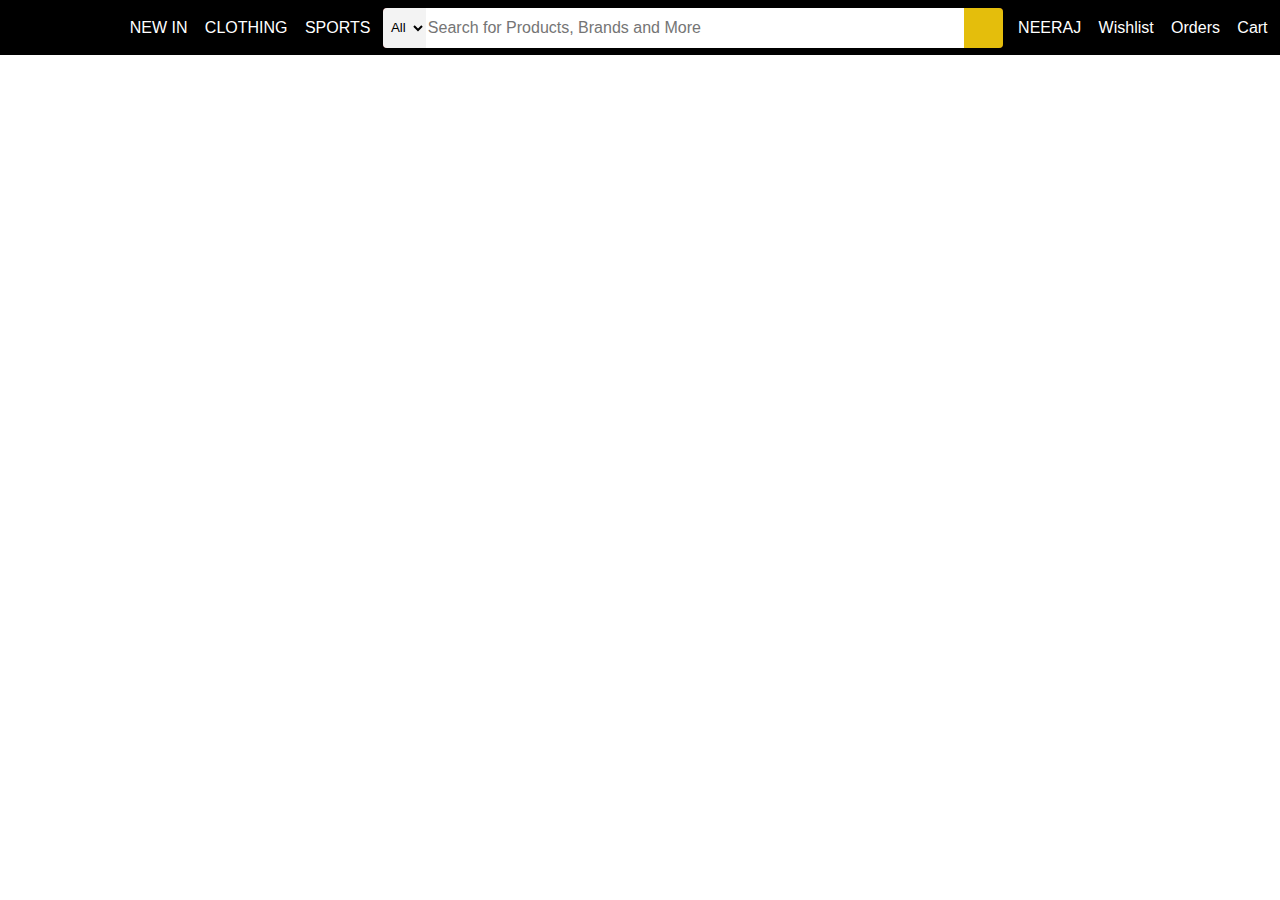
==== index.html @ 3318932b "First Commit" ====
<!DOCTYPE html>
<html lang="en">
<head>
    <meta charset="UTF-8">
    <meta name="viewport" content="width=device-width, initial-scale=1.0">
    <title>Fashionista</title>
    <link rel="stylesheet" href="https://cdnjs.cloudflare.com/ajax/libs/font-awesome/6.4.0/css/all.min.css" integrity="sha512-iecdLmaskl7CVkqkXNQ/ZH/XLlvWZOJyj7Yy7tcenmpD1ypASozpmT/E0iPtmFIB46ZmdtAc9eNBvH0H/ZpiBw==" crossorigin="anonymous" referrerpolicy="no-referrer" />
    <link rel="stylesheet" href="style.css"> 
</head>
<body>
    <header>
        <div class="navbar">
            <div class="nav-logo border">
                <div class="logo"> </div>
            </div>

            <div class="new-icon border">
                <i class="fa-solid fa-bag-shopping"></i>
                <p class="sec">NEW IN</p>
            </div>

            <div class="clothing border">
                <i class="fa-solid fa-shirt"></i>
                <p class="tshirt">CLOTHING</p>
            </div>

            <div class="sport border">
                <i class="fa-solid fa-baseball-bat-ball"></i>
                <p class="play">SPORTS</p>
            </div>

            <div class="nav-search">
                <select class="search-select">
                    <option>All</option>
                </select>
                <input placeholder="Search for Products, Brands and More" class="search-input">
                <div class="search-icon">
                    <i class="fa-solid fa-magnifying-glass"></i>
                </div>
            </div>

            <div class="account border">
                <i class="fa-regular fa-user"></i>
                <p class="account-icon">NEERAJ</p>
            </div>

            <div class="heart border">
                <i class="fa-regular fa-heart"></i>
                <p class="heart-icon">Wishlist</p>
            </div>

            <div class="order border">
                <i class="fa-solid fa-box-open"></i>
                <p class="order-icon">Orders</p>
            </div>

            <div class="cart border">
                <i class="fa-solid fa-cart-shopping"></i>
                <p class="cart-icon">Cart</p>
            </div>
        </div>
    </header>

    <div class="hero-section">
        
    </div>
</body>
</html>
---- style.css ----
*{
    margin: 0;
    font-family: Arial;
    border: border-box;
}

.navbar{
    height: 55px;
    background-color:black;
    color: white ;
    display: flex;
    align-items: center;
    justify-content: space-evenly;
}

.nav-logo{
    height: 50px;
    width: 100px;
}

.logo{
    background-image: url("logo.jpeg");
    background-size: cover;
    height: 50px;
    width: 100%;
}

.border{
    border: 2px solid transparent;
}

.border:hover{
    border: 2px solid white;
}

/** box2 **/
.sec{
    font-size: 1rem;
    margin-left: 3px;
}

.new-icon{
    display: flex;
    align-items:  center;
 }

 /** box3 **/
 .tshirt{
    font-size: 1rem;
    margin-left: 3px;
 }

 .clothing{
    display: flex;
    align-items: center;
 }

 /** box4 **/
 .play{
    font-size: 1rem;
    margin-left: 3px;
 }

 .sport{
    display: flex;
    align-items: center;
 }

/** box5 **/
.nav-search{
    display: flex;
    justify-content: space-evenly;
    background-color: brown;
    width: 620px;
    height: 40px;
    border-radius: 4px;
}
 
.search-select{
    background-color: #f3f3f3;
    width: 50px;
    text-align: center;
    border-top-left-radius: 4px;
    border-bottom-left-radius: 4px;
    border: none;
}

.search-input{
    width:100%;
    font-size: 1rem;
    border: none;
}

.search-icon{
    width: 45px;
    display: flex;
    justify-content: center;
    align-items: center;
    font-size: 1.2rem;
    background-color: rgba(255, 255, 0, 0.697);
    border-top-right-radius: 4px;
    border-bottom-right-radius: 4px;
    color:black;
}

.nav-search:hover{
    border: 2px solid orange;
}
 /** box6 **/
 .account-icon{
    font-size: 1rem;
    margin-left: 3px;
 }

 .account{
    display: flex;
    align-items: center;
 }
 
 /** box7 **/
 .heart-icon{
    font-size: 1rem;
    margin-left: 3px;
 }

 .heart{
    display: flex;
    align-items: center;
 }

 /** box8 **/
 .order-icon{
    font-size: 1rem;
    margin-left: 3px;
 }

 .order{
    display: flex;
    align-items: center;
 }

 /** box9 **/
 .cart-icon{
    font-size: 1rem;
    margin-left: 3px;
 }

 .cart{
    display: flex;
    align-items: center;
 }

/** hero section **/
.hero-section{
    background-image: url("hero_image.jpeg");
    background-size: cover;
    height: 600px;
}
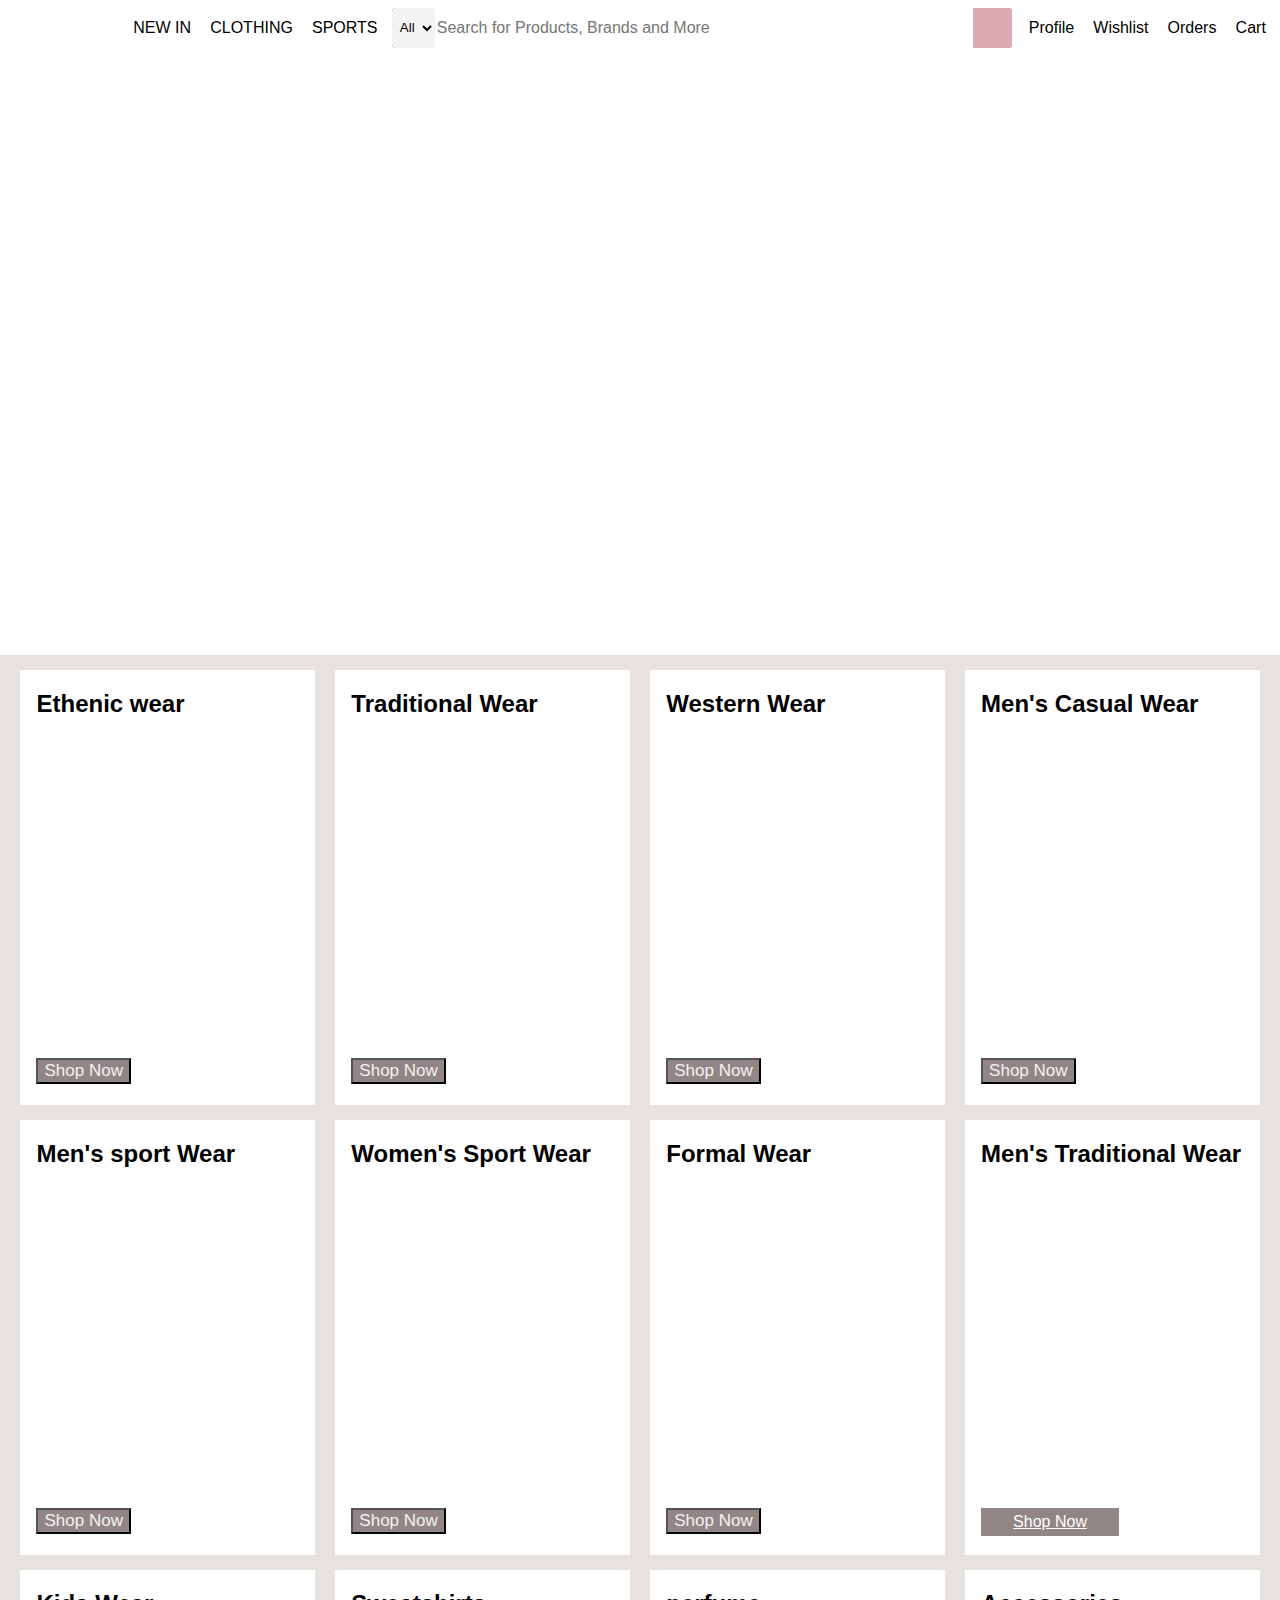
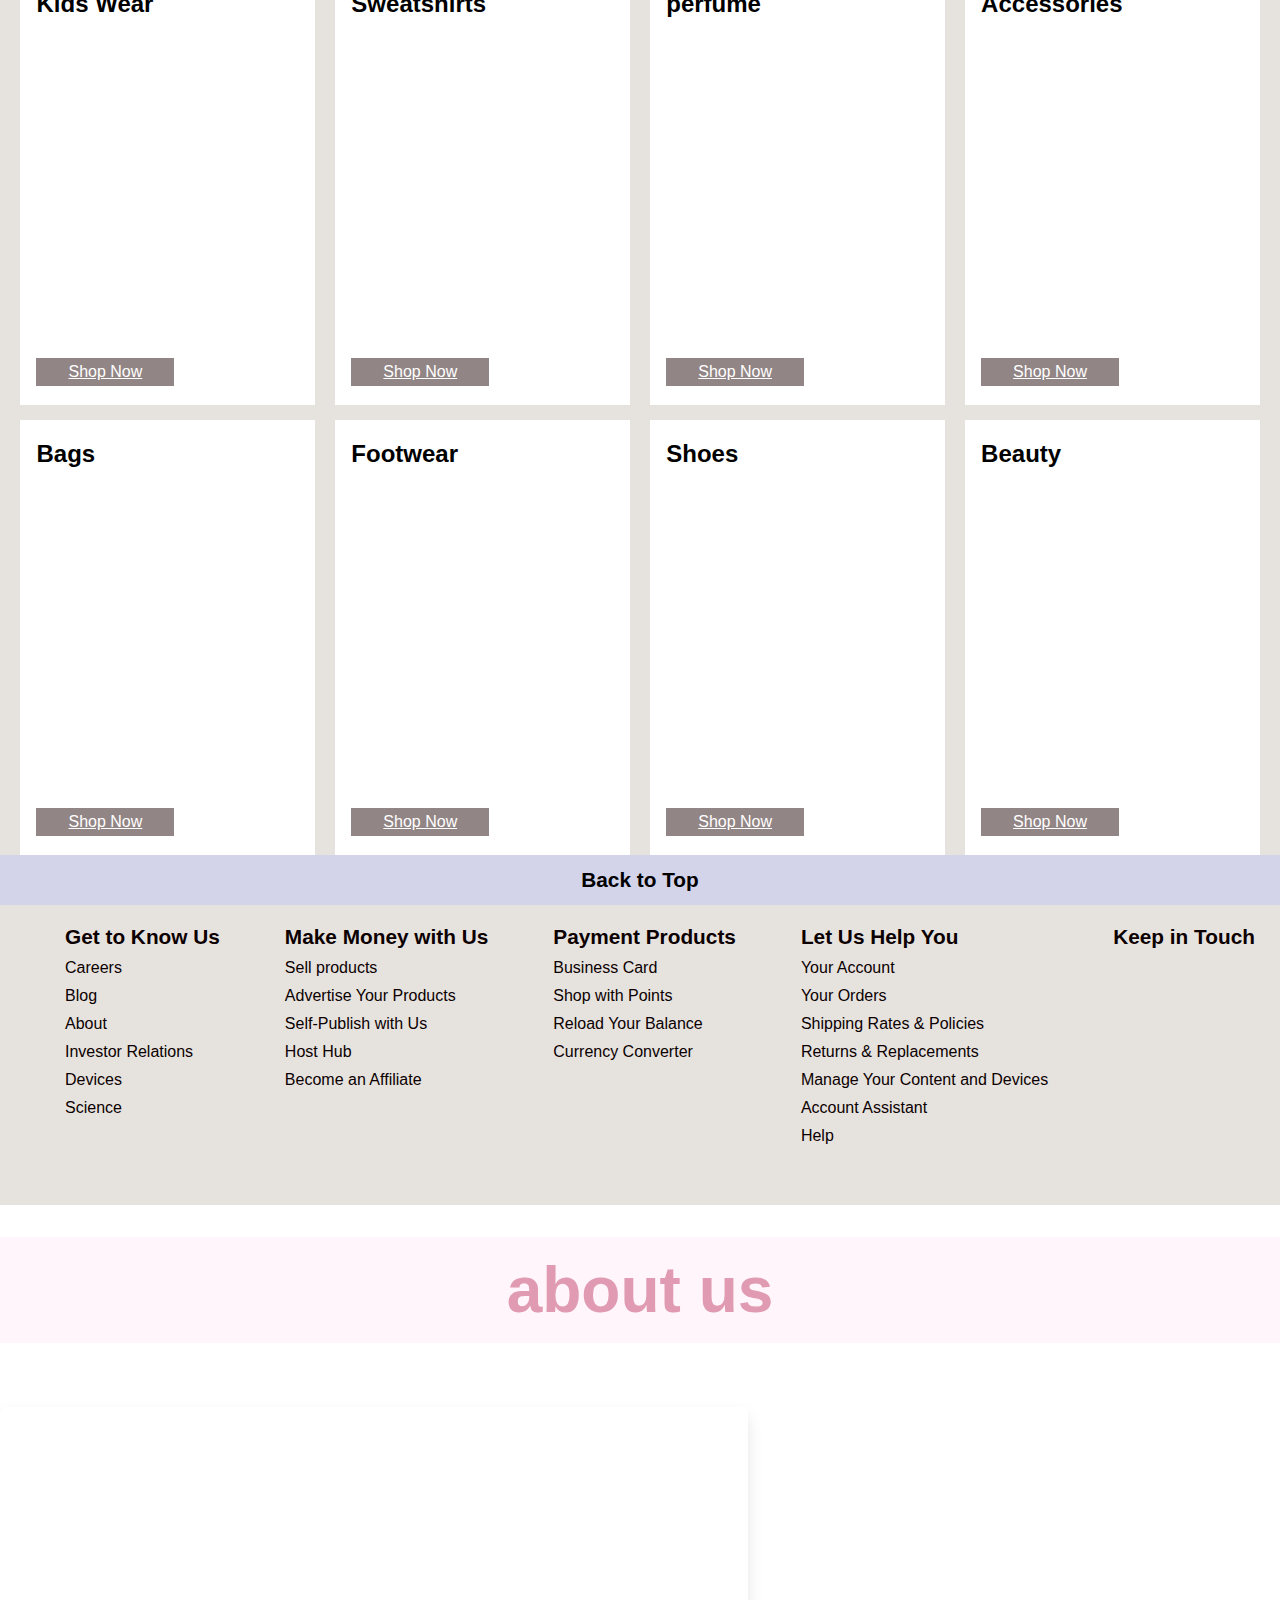
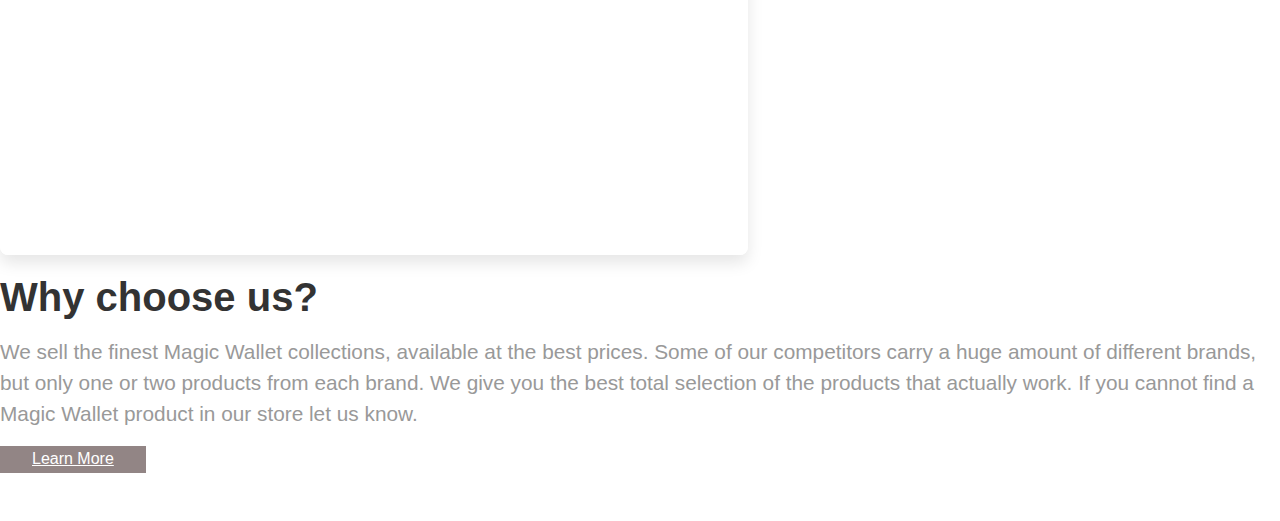
==== commit 32f85489: "Add files via upload" ====
--- a/index.html
+++ b/index.html
@@ -1,68 +1,266 @@
-<!DOCTYPE html>
-<html lang="en">
-<head>
-    <meta charset="UTF-8">
-    <meta name="viewport" content="width=device-width, initial-scale=1.0">
-    <title>Fashionista</title>
-    <link rel="stylesheet" href="https://cdnjs.cloudflare.com/ajax/libs/font-awesome/6.4.0/css/all.min.css" integrity="sha512-iecdLmaskl7CVkqkXNQ/ZH/XLlvWZOJyj7Yy7tcenmpD1ypASozpmT/E0iPtmFIB46ZmdtAc9eNBvH0H/ZpiBw==" crossorigin="anonymous" referrerpolicy="no-referrer" />
-    <link rel="stylesheet" href="style.css"> 
-</head>
-<body>
-    <header>
-        <div class="navbar">
-            <div class="nav-logo border">
-                <div class="logo"> </div>
-            </div>
-
-            <div class="new-icon border">
-                <i class="fa-solid fa-bag-shopping"></i>
-                <p class="sec">NEW IN</p>
-            </div>
-
-            <div class="clothing border">
-                <i class="fa-solid fa-shirt"></i>
-                <p class="tshirt">CLOTHING</p>
-            </div>
-
-            <div class="sport border">
-                <i class="fa-solid fa-baseball-bat-ball"></i>
-                <p class="play">SPORTS</p>
-            </div>
-
-            <div class="nav-search">
-                <select class="search-select">
-                    <option>All</option>
-                </select>
-                <input placeholder="Search for Products, Brands and More" class="search-input">
-                <div class="search-icon">
-                    <i class="fa-solid fa-magnifying-glass"></i>
-                </div>
-            </div>
-
-            <div class="account border">
-                <i class="fa-regular fa-user"></i>
-                <p class="account-icon">NEERAJ</p>
-            </div>
-
-            <div class="heart border">
-                <i class="fa-regular fa-heart"></i>
-                <p class="heart-icon">Wishlist</p>
-            </div>
-
-            <div class="order border">
-                <i class="fa-solid fa-box-open"></i>
-                <p class="order-icon">Orders</p>
-            </div>
-
-            <div class="cart border">
-                <i class="fa-solid fa-cart-shopping"></i>
-                <p class="cart-icon">Cart</p>
-            </div>
-        </div>
-    </header>
-
-    <div class="hero-section">
-        
-    </div>
-</body>
+<!DOCTYPE html>
+<html lang="en">
+<head>
+    <meta charset="UTF-8">
+    <meta name="viewport" content="width=device-width, initial-scale=1.0">
+    <link rel="shortcut icon" type="x-icon" href="logo.jpeg">
+    <meta http-equiv="X-UA-Compatible" content="IE=edge">
+    <meta name="viewport" content="width=device-width, initial-scale=1.0">
+    <title>Fashionista</title>
+    <link rel="stylesheet" href="https://cdnjs.cloudflare.com/ajax/libs/font-awesome/6.4.0/css/all.min.css" integrity="sha512-iecdLmaskl7CVkqkXNQ/ZH/XLlvWZOJyj7Yy7tcenmpD1ypASozpmT/E0iPtmFIB46ZmdtAc9eNBvH0H/ZpiBw==" crossorigin="anonymous" referrerpolicy="no-referrer" />
+    <link rel="stylesheet" href="style.css">
+</head>
+<body>
+    <header>
+        <div class="navbar">
+            <div class="nav-logo border">
+                <div class="logo"> </div>
+            </div>
+
+            <div class="new-icon border">
+                <i class="fa-solid fa-bag-shopping"></i>
+                <p class="sec">NEW IN</p>
+            </div>
+
+            <div class="clothing border">
+                <i class="fa-solid fa-shirt"></i>
+                <p class="tshirt">CLOTHING</p>
+            </div>
+
+            <div class="sport border">
+                <i class="fa-solid fa-baseball-bat-ball"></i>
+                <p class="play">SPORTS</p>
+            </div>
+
+            <div class="nav-search">
+                <select class="search-select">
+                    <option>All</option>
+                </select>
+                <input placeholder="Search for Products, Brands and More" class="search-input">
+                <div class="search-icon">
+                    <i class="fa-solid fa-magnifying-glass"></i>
+                </div>
+            </div>
+
+            <div class="account border">
+                <i class="fa-regular fa-user"></i>
+                <p class="account-icon">Profile</p>
+            </div>
+
+            <div class="heart border">
+                <i class="fa-regular fa-heart"></i>
+                <p class="heart-icon">Wishlist</p>
+            </div>
+
+            <div class="order border">
+                <i class="fa-solid fa-box-open"></i>
+                <p class="order-icon">Orders</p>
+            </div>
+
+            <div class="cart border">
+                <i class="fa-solid fa-cart-shopping"></i>
+                <p class="cart-icon">Cart</p>
+            </div>
+        </div>
+    </header>
+
+    <div class="hero-section">
+    </div>
+    <div class="shop-section">
+        <div class="box">
+            <div class="box-content">
+                <h2>Ethenic wear</h2>
+                <div class="box-img" style="background-image: url('ethnic-wear.jpg');"></div>
+                <a href="ethnic.html">
+                    <button style="font-size:17px; background-color:#928585; color:rgb(242, 242, 242);  margin-top:0.5rem;">Shop Now</button>
+                </a>    
+            </div>
+        </div>
+        <div class="box">
+            <div class="box-content">
+                <h2>Traditional Wear</h2>
+                <div class="box-img" style="background-image: url('Traditional.jpg');"></div>
+                <a href="saree.html">
+                    <button style="font-size:17px; background-color:#928585; color:rgb(242, 242, 242);  margin-top:0.5rem;">Shop Now</button>
+                </a>
+            </div>
+        </div>
+        <div class="box">
+            <div class="box-content">
+                <h2>Western Wear</h2>
+                <div class="box-img" style="background-image: url('western-wear.jpg');"></div>
+                <a href="western.html">
+                    <button style="font-size:17px; background-color:#928585; color:rgb(242, 242, 242);  margin-top:0.5rem;">Shop Now</button>
+                </a>
+            </div>
+        </div>
+        <div class="box">
+            <div class="box-content">
+                <h2>Men's Casual Wear</h2>
+                <div class="box-img" style="background-image: url('Casualwear.jpeg');"></div>
+                <a href="mencasual.html">
+                    <button style="font-size:17px; background-color:#928585; color:rgb(242, 242, 242);  margin-top:0.5rem;">Shop Now</button>
+                </a>
+            </div>
+        </div>
+        <div class="box">
+            <div class="box-content">
+                <h2>Men's sport Wear</h2>
+                <div class="box-img" style="background-image: url('men-sport.jpg');"></div>
+                <a href="mensport.html">
+                    <button style="font-size:17px; background-color:#928585; color:rgb(242, 242, 242);  margin-top:0.5rem;">Shop Now</button>
+                </a>
+            </div>
+        </div>
+        <div class="box">
+            <div class="box-content">
+                <h2>Women's Sport Wear</h2>
+                <div class="box-img" style="background-image: url('women-sport (1) (1).jpg');"></div>
+                <a href="womensport.html">
+                    <button style="font-size:17px; background-color:#928585; color:rgb(242, 242, 242);  margin-top:0.5rem;">Shop Now</button>
+                </a>
+            </div>
+        </div>
+        <div class="box">
+            <div class="box-content">
+                <h2>Formal Wear</h2>
+                <div class="box-img" style="background-image: url('formal.jpg');"></div>
+                <a href="formal.html">
+                    <button style="font-size:17px; background-color:#928585; color:rgb(242, 242, 242);  margin-top:0.5rem;">Shop Now</button>
+                </a>
+            </div>
+        </div>
+        <div class="box">
+            <div class="box-content">
+                <h2>Men's Traditional Wear</h2>
+                <div class="box-img" style="background-image: url('mens tradition.jpg');"></div>
+                <a href="#" class="btn">Shop Now</a>
+            </div>
+        </div>
+        <div class="box">
+            <div class="box-content">
+                <h2>Kids Wear</h2>
+                <div class="box-img" style="background-image: url('kids\ wear.jpg');"></div>
+                <a href="#" class="btn">Shop Now</a>
+            </div>
+        </div>
+        <div class="box">
+            <div class="box-content">
+                <h2>Sweatshirts</h2>
+                <div class="box-img" style="background-image: url('Sweatshirts.jpg');"></div>
+                <a href="#" class="btn">Shop Now</a>
+            </div>
+        </div>
+        <div class="box">
+            <div class="box-content">
+                <h2>perfume</h2>
+                <div class="box-img" style="background-image: url('perfum.jpg');"></div>
+                <a href="#" class="btn">Shop Now</a>
+            </div>
+        </div>
+        <div class="box">
+            <div class="box-content">
+                <h2>Accessories</h2>
+                <div class="box-img" style="background-image: url('belt.jpg');"></div>
+                <a href="#" class="btn">Shop Now</a>
+            </div>
+        </div>
+        <div class="box">
+            <div class="box-content">
+                <h2>Bags</h2>
+                <div class="box-img" style="background-image: url('bag.jpg');"></div>
+                <a href="#" class="btn">Shop Now</a>
+            </div>
+        </div>
+        <div class="box">
+            <div class="box-content">
+                <h2>Footwear</h2>
+                <div class="box-img" style="background-image: url('heels.jpg');"></div>
+                <a href="#" class="btn">Shop Now</a>
+            </div>
+        </div>
+        <div class="box">
+            <div class="box-content">
+                <h2>Shoes</h2>
+                <div class="box-img" style="background-image: url('shoes.jpg');"></div>
+                <a href="#" class="btn">Shop Now</a>
+            </div>
+        </div>
+        <div class="box">
+            <div class="box-content">
+                <h2>Beauty</h2>
+                <div class="box-img" style="background-image: url('makeup.jpg');"></div>
+                <a href="#" class="btn">Shop Now</a>
+            </div>
+        </div>
+    </div>
+    <footer>
+        <div class="foot-panel1">
+            Back to Top
+        </div>
+        <div class="foot-panel2">
+            <ul>
+                <p>Get to Know Us</p>
+                <a>Careers</a>
+                <a>Blog</a>
+                <a>About</a>
+                <a>Investor Relations</a>
+                <a>Devices</a>
+                <a>Science</a>
+            </ul>
+            <ul>
+                <p>Make Money with Us</p>
+                <a>Sell products</a>
+                <a>Advertise Your Products</a>
+                <a>Self-Publish with Us</a>
+                <a>Host Hub</a>
+                <a>Become an Affiliate</a>
+            </ul>
+            <ul>
+                <p>Payment Products</p>
+                <a>Business Card</a>
+                <a>Shop with Points</a>
+                <a>Reload Your Balance</a>
+                <a>Currency Converter</a>
+            </ul>
+            <ul>
+                <p>Let Us Help You</p>
+                <a>Your Account</a>
+                <a>Your Orders</a>
+                <a>Shipping Rates & Policies</a>
+                <a>Returns & Replacements</a>
+                <a>Manage Your Content and Devices</a>
+                <a>Account Assistant</a>
+                <a>Help</a>
+            </ul>
+            <ul>        
+                <div class="foot-panel3">
+                    <link rel="stylesheet" href="https://cdnjs.cloudflare.com/ajax/libs/font-awesome/6.5.1/css/all.min.css" integrity="sha512-DTOQO9RWCH3ppGqcWaEA1BIZOC6xxalwEsw9c2QQeAIftl+Vegovlnee1c9QX4TctnWMn13TZye+giMm8e2LwA==" crossorigin="anonymous" referrerpolicy="no-referrer" />
+                    <p>Keep in Touch</p>
+                    <i class="fa-brands fa-square-twitter"></i>
+                    <i class="fa-brands fa-youtube"></i>
+                    <i class="fa-brands fa-instagram"></i>
+                    <i class="fa-brands fa-facebook"></i>
+                </div>
+            </ul>
+        </div>
+    </footer>
+
+        <div class="about">
+            <h1 class="heading"> <span> about </span> us </h1>
+
+            <div class="row">
+                <div class="video-container">
+                    <video src="about.mp4" loop autoplay muted></video>
+                </div>
+                <div class="content">
+                    <h3>Why choose us?</h3>
+                    <p>We sell the finest Magic Wallet collections, available at the best prices. Some of our competitors carry a huge amount of different brands, but only one or two products from each brand. We give you the best total selection of the products that actually work.
+                        If you cannot find a Magic Wallet product in our store let us know.</p>
+                    <a href="#" class="btn">Learn More</a>
+                </div>
+            </div>
+        </div>
+    </footer>
+</body>
 </html>--- a/style.css
+++ b/style.css
@@ -1,158 +1,366 @@
-*{
-    margin: 0;
-    font-family: Arial;
-    border: border-box;
-}
-
-.navbar{
-    height: 55px;
-    background-color:black;
-    color: white ;
-    display: flex;
-    align-items: center;
-    justify-content: space-evenly;
-}
-
-.nav-logo{
-    height: 50px;
-    width: 100px;
-}
-
-.logo{
-    background-image: url("logo.jpeg");
-    background-size: cover;
-    height: 50px;
-    width: 100%;
-}
-
-.border{
-    border: 2px solid transparent;
-}
-
-.border:hover{
-    border: 2px solid white;
-}
-
-/** box2 **/
-.sec{
-    font-size: 1rem;
-    margin-left: 3px;
-}
-
-.new-icon{
-    display: flex;
-    align-items:  center;
- }
-
- /** box3 **/
- .tshirt{
-    font-size: 1rem;
-    margin-left: 3px;
- }
-
- .clothing{
-    display: flex;
-    align-items: center;
- }
-
- /** box4 **/
- .play{
-    font-size: 1rem;
-    margin-left: 3px;
- }
-
- .sport{
-    display: flex;
-    align-items: center;
- }
-
-/** box5 **/
-.nav-search{
-    display: flex;
-    justify-content: space-evenly;
-    background-color: brown;
-    width: 620px;
-    height: 40px;
-    border-radius: 4px;
-}
- 
-.search-select{
-    background-color: #f3f3f3;
-    width: 50px;
-    text-align: center;
-    border-top-left-radius: 4px;
-    border-bottom-left-radius: 4px;
-    border: none;
-}
-
-.search-input{
-    width:100%;
-    font-size: 1rem;
-    border: none;
-}
-
-.search-icon{
-    width: 45px;
-    display: flex;
-    justify-content: center;
-    align-items: center;
-    font-size: 1.2rem;
-    background-color: rgba(255, 255, 0, 0.697);
-    border-top-right-radius: 4px;
-    border-bottom-right-radius: 4px;
-    color:black;
-}
-
-.nav-search:hover{
-    border: 2px solid orange;
-}
- /** box6 **/
- .account-icon{
-    font-size: 1rem;
-    margin-left: 3px;
- }
-
- .account{
-    display: flex;
-    align-items: center;
- }
- 
- /** box7 **/
- .heart-icon{
-    font-size: 1rem;
-    margin-left: 3px;
- }
-
- .heart{
-    display: flex;
-    align-items: center;
- }
-
- /** box8 **/
- .order-icon{
-    font-size: 1rem;
-    margin-left: 3px;
- }
-
- .order{
-    display: flex;
-    align-items: center;
- }
-
- /** box9 **/
- .cart-icon{
-    font-size: 1rem;
-    margin-left: 3px;
- }
-
- .cart{
-    display: flex;
-    align-items: center;
- }
-
-/** hero section **/
-.hero-section{
-    background-image: url("hero_image.jpeg");
-    background-size: cover;
-    height: 600px;
-}
+*{
+    margin: 0;
+    font-family: Arial;
+    border: border-box;
+}
+
+.navbar{
+    height: 55px;
+    background-color:white;
+    color: black;
+    display: flex;
+    align-items: center;
+    justify-content: space-evenly;
+}
+
+.nav-logo{
+    height: 50px;
+    width: 100px;
+}
+
+.logo{
+    background-image: url("logo.jpeg");
+    background-size: cover;
+    height: 50px;
+    width: 100%;
+}
+
+.border{
+    border: 2px solid transparent;
+}
+
+.border:hover{
+    border: 2px solid white;
+}
+
+/** box2 **/
+.sec{
+    font-size: 1rem;
+    margin-left: 3px;
+}
+
+.new-icon{
+    display: flex;
+    align-items:  center;
+ }
+
+ /** box3 **/
+ .tshirt{
+    font-size: 1rem;
+    margin-left: 3px;
+ }
+
+ .clothing{
+    display: flex;
+    align-items: center;
+ }
+
+ /** box4 **/
+ .play{
+    font-size: 1rem;
+    margin-left: 3px;
+ }
+
+ .sport{
+    display: flex;
+    align-items: center;
+ }
+
+/** box5 **/
+.nav-search{
+    display: flex;
+    justify-content: space-evenly;
+    background-color: brown;
+    width: 620px;
+    height: 40px;
+    border-radius: 4px;
+}
+ 
+.search-select{
+    background-color: #f3f3f3;
+    width: 50px;
+    text-align: center;
+    border-top-left-radius: 4px;
+    border-bottom-left-radius: 4px;
+    border: none;
+}
+
+.search-input{
+    width:100%;
+    font-size: 1rem;
+    border: none;
+}
+
+.search-icon{
+    width: 45px;
+    display: flex;
+    justify-content: center;
+    align-items: center;
+    font-size: 1.2rem;
+    background-color: rgba(245, 225, 238, 0.697);
+    border-top-right-radius: 4px;
+    border-bottom-right-radius: 4px;
+    color:black;
+}
+
+.nav-search:hover{
+    border: 2px solid rgb(211, 187, 203);
+}
+ /** box6 **/
+ .account-icon{
+    font-size: 1rem;
+    margin-left: 3px;
+ }
+
+ .account{
+    display: flex;
+    align-items: center;
+ }
+ 
+ /** box7 **/
+ .heart-icon{
+    font-size: 1rem;
+    margin-left: 3px;
+ }
+
+ .heart{
+    display: flex;
+    align-items: center;
+ }
+
+ /** box8 **/
+ .order-icon{
+    font-size: 1rem;
+    margin-left: 3px;
+ }
+
+ .order{
+    display: flex;
+    align-items: center;
+ }
+
+ /** box9 **/
+ .cart-icon{
+    font-size: 1rem;
+    margin-left: 3px;
+ }
+
+ .cart{
+    display: flex;
+    align-items: center;
+ }
+
+/** hero section **/
+.hero-section{
+    background-image: url("hero.png");
+    background-size: cover;
+    height: 600px;
+}
+
+.btn{
+    display: inline-block;
+    margin-top: 0.5rem;
+    background-color: #928585;
+    padding: .3rem 2rem;
+    color: #fff;
+    cursor: pointer;
+    font-size: 1rem;
+}
+
+.btn:hover{
+    border: 2px solid black;
+}
+
+/** shop section **/
+.shop-section{
+    display: flex;
+    flex-wrap: wrap;
+    justify-content: space-evenly;
+    background-color:rgb(230, 227, 223);
+}
+
+.box{
+    height: 400px;
+    width: 23%;
+    background-color: white;
+    padding: 20px 0px 15px;
+    margin-top: 15px;
+}
+
+.box-img {
+    height: 300px;
+    background-image: cover;
+    margin-top: 1rem;
+    margin-bottom: 1rem;
+}
+
+.box-content{
+    margin-left: 1rem;
+    margin-right: 1rem;
+}
+
+.hero-section:hover{
+    border: 2px solid black;
+}
+
+.box:hover{
+    border: 2px solid black;
+}
+
+.bttn:hover{
+    border: 2px solid black;
+}
+/**
+.shop-content {
+    display: flex;
+    flex-wrap: wrap;
+    justify-content: space-evenly;
+    background-color:rgb(230, 227, 223) ;
+}
+
+.cart{
+    height: 400px;
+    width: 23%;
+    background-color: white;
+    padding: 20px 0px 15px;
+    margin-top: 15px;
+}
+**/
+/**footer**/
+ffooter{
+    margin-top: 15px;
+}
+
+.foot-panel1{
+    background-color: #d3d3ea;
+    color: rgb(0, 0, 0);
+    height: 50px;
+    display: flex;
+    justify-content: center;
+    align-items: center;
+    font-size: 1.3rem;
+    font-weight: bolder;
+}
+
+.foot-panel1:hover{
+    border: 2px solid black;
+}
+
+.foot-panel2{
+    background-color:rgb(230, 227, 223);
+    color: rgb(12, 0, 0);
+    height: 300px;
+    display: flex;
+    justify-content: space-evenly;
+}
+
+ul {
+    margin-top: 20px;
+}
+
+ul p{
+    font-weight: bolder;
+    font-size: 1.3rem;
+}
+
+ul a{
+    display: block;
+    font-size: 1rem;
+    margin-top: 10px;  
+}
+
+.fa-square-twitter{
+    font-size: 30px;
+    color: skyblue;
+}
+
+.fa-youtube{
+    font-size: 30px;
+    color: red;
+}
+
+.fa-instagram{
+    font-size: 30px;
+    color: palevioletred;
+}
+
+.fa-facebook{
+    font-size: 30px;
+    color: blue;
+}
+
+/**about-us**/
+
+.heading{
+    text-align: center;
+    font-size: 4rem;
+    color: rgb(224, 154, 177);
+    padding: 1rem;
+    margin: 2rem 0;
+    background-color: rgb(255,51,153,.05);
+
+}
+
+.heading span{
+    color: var(pink);
+}
+
+.about .row{
+    display: flex;
+    align-items: center;
+    gap: 1rem;
+    flex-wrap: wrap;
+    padding: 2rem 0;
+    padding-bottom: 3rem;
+}
+
+.about .row .video-container{
+    flex: 1 1 50rem;
+    position: relative;
+}
+
+.about .row .video-container video{
+    width: 700px;
+    height: 400px;
+    border: 1.5rem solid white;
+    border-radius:  .5rem;
+    box-shadow: 0 .5rem 1rem rgba(0,0,0,.1);
+    object-fit: cover;
+}
+/**
+.about .row .video-container h3{
+    position: absolute;
+    top: 50%; transform: translate(-50%);
+    font-size: 3rem;
+    color: white;
+    background: #fff;
+    width: 100%;
+    padding: 1rem 2rem; 
+}**/
+
+.about .row .content{
+    flex: 1 40rem;
+}
+
+.about .row .content h3{
+    font-size: 2.5rem;
+    color: #333;
+}
+
+.about .row .content p{
+    font-size: 1.3rem;
+    color: #999;
+    padding: .5rem 0;
+    padding-top: 1rem;
+    line-height: 1.5;
+}
+
+@media (max-width:300px){
+    html{
+        font-size: 50%;
+    }
+
+    .heading{
+        font-size: 3rem;
+    }
+}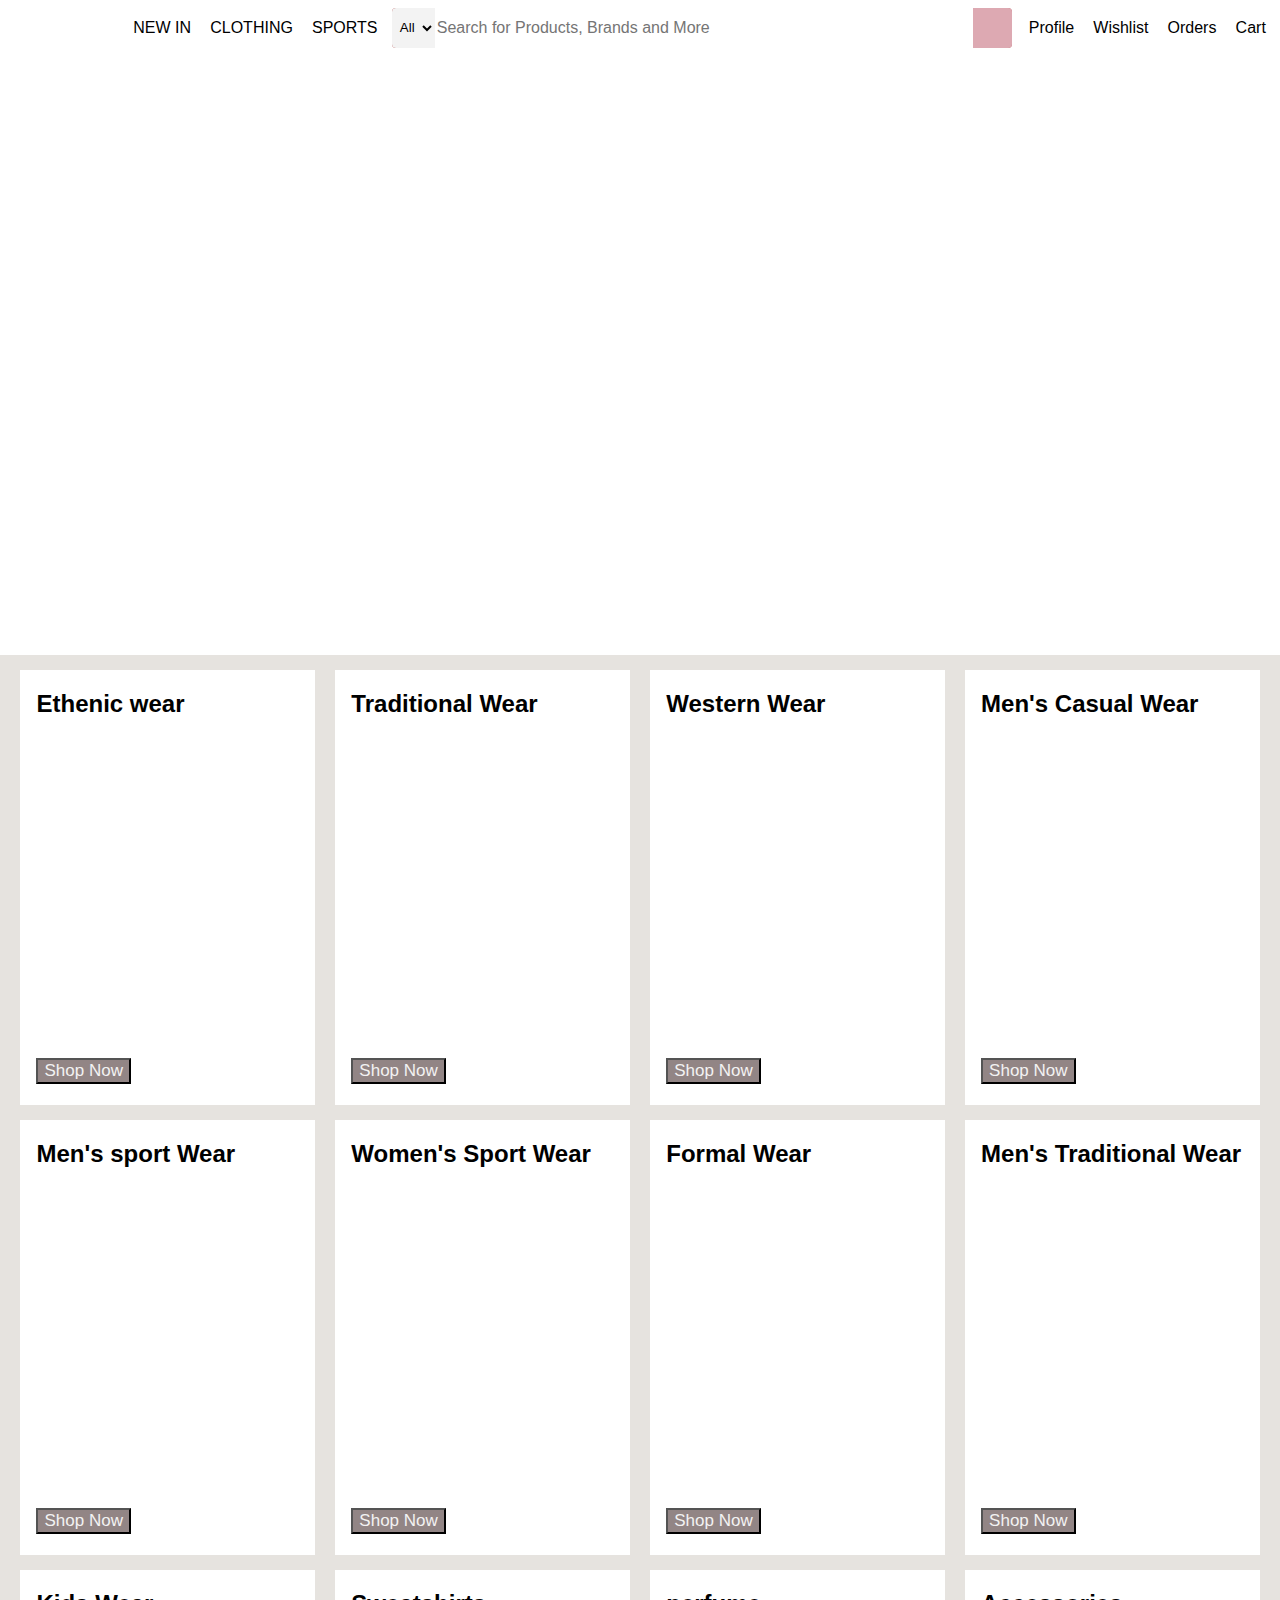
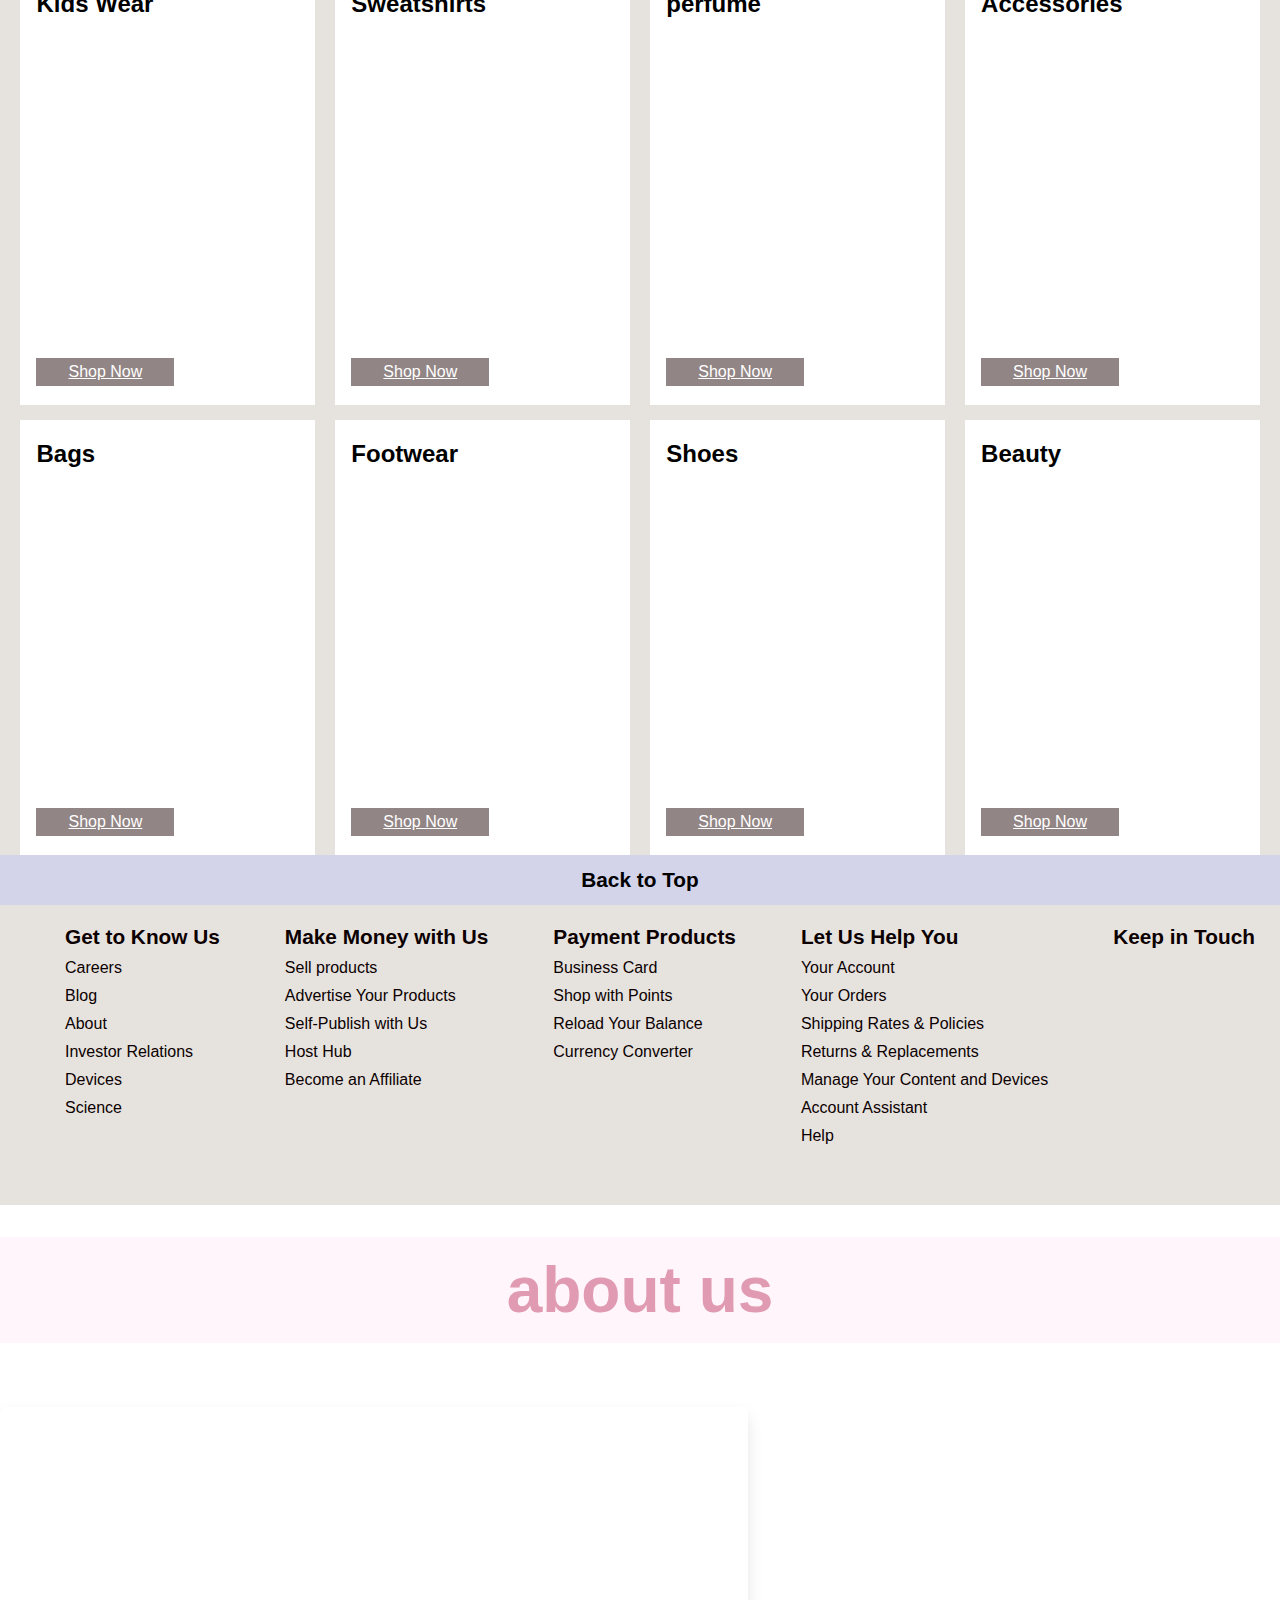
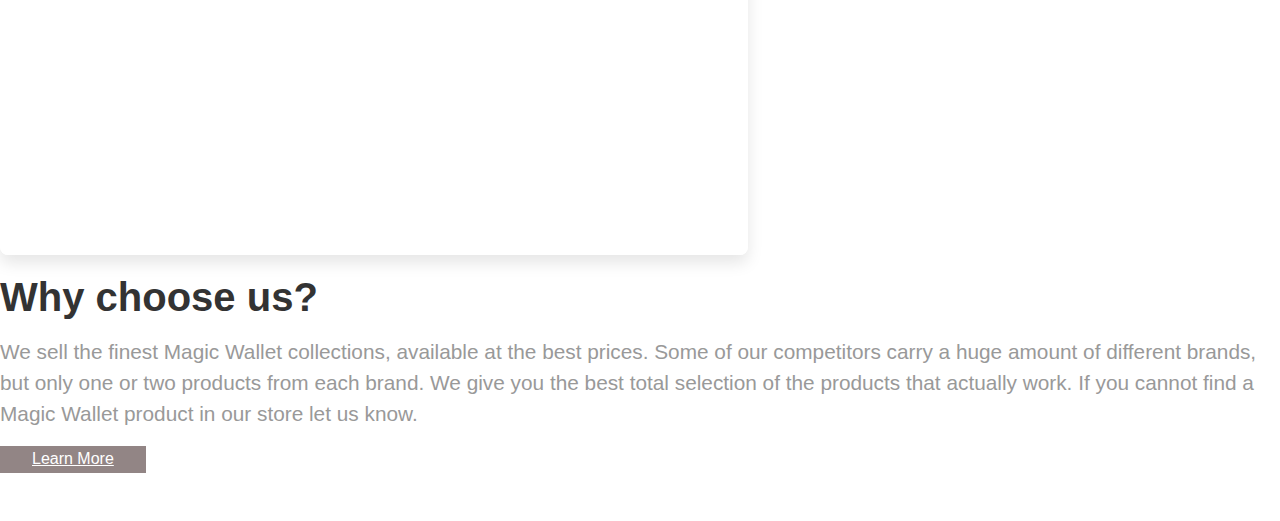
==== commit ecfc61ae: "Add files via upload" ====
--- a/index.html
+++ b/index.html
@@ -3,7 +3,7 @@
 <head>
     <meta charset="UTF-8">
     <meta name="viewport" content="width=device-width, initial-scale=1.0">
-    <link rel="shortcut icon" type="x-icon" href="logo.jpeg">
+    <link rel="shortcut icon" type="x-icon" href="images/logo.jpeg">
     <meta http-equiv="X-UA-Compatible" content="IE=edge">
     <meta name="viewport" content="width=device-width, initial-scale=1.0">
     <title>Fashionista</title>
@@ -45,6 +45,7 @@
             <div class="account border">
                 <i class="fa-regular fa-user"></i>
                 <p class="account-icon">Profile</p>
+                
             </div>
 
             <div class="heart border">
@@ -70,7 +71,7 @@
         <div class="box">
             <div class="box-content">
                 <h2>Ethenic wear</h2>
-                <div class="box-img" style="background-image: url('ethnic-wear.jpg');"></div>
+                <div class="box-img" style="background-image: url('images/ethnic-wear.jpg');"></div>
                 <a href="ethnic.html">
                     <button style="font-size:17px; background-color:#928585; color:rgb(242, 242, 242);  margin-top:0.5rem;">Shop Now</button>
                 </a>    
@@ -79,7 +80,7 @@
         <div class="box">
             <div class="box-content">
                 <h2>Traditional Wear</h2>
-                <div class="box-img" style="background-image: url('Traditional.jpg');"></div>
+                <div class="box-img" style="background-image: url('images/Traditional.jpg');"></div>
                 <a href="saree.html">
                     <button style="font-size:17px; background-color:#928585; color:rgb(242, 242, 242);  margin-top:0.5rem;">Shop Now</button>
                 </a>
@@ -88,7 +89,7 @@
         <div class="box">
             <div class="box-content">
                 <h2>Western Wear</h2>
-                <div class="box-img" style="background-image: url('western-wear.jpg');"></div>
+                <div class="box-img" style="background-image: url('images/western-wear.jpg');"></div>
                 <a href="western.html">
                     <button style="font-size:17px; background-color:#928585; color:rgb(242, 242, 242);  margin-top:0.5rem;">Shop Now</button>
                 </a>
@@ -97,7 +98,7 @@
         <div class="box">
             <div class="box-content">
                 <h2>Men's Casual Wear</h2>
-                <div class="box-img" style="background-image: url('Casualwear.jpeg');"></div>
+                <div class="box-img" style="background-image: url('images/Casualwear.jpeg');"></div>
                 <a href="mencasual.html">
                     <button style="font-size:17px; background-color:#928585; color:rgb(242, 242, 242);  margin-top:0.5rem;">Shop Now</button>
                 </a>
@@ -106,7 +107,7 @@
         <div class="box">
             <div class="box-content">
                 <h2>Men's sport Wear</h2>
-                <div class="box-img" style="background-image: url('men-sport.jpg');"></div>
+                <div class="box-img" style="background-image: url('images/men-sport.jpg');"></div>
                 <a href="mensport.html">
                     <button style="font-size:17px; background-color:#928585; color:rgb(242, 242, 242);  margin-top:0.5rem;">Shop Now</button>
                 </a>
@@ -115,7 +116,7 @@
         <div class="box">
             <div class="box-content">
                 <h2>Women's Sport Wear</h2>
-                <div class="box-img" style="background-image: url('women-sport (1) (1).jpg');"></div>
+                <div class="box-img" style="background-image: url('images/women-sport (1) (1).jpg');"></div>
                 <a href="womensport.html">
                     <button style="font-size:17px; background-color:#928585; color:rgb(242, 242, 242);  margin-top:0.5rem;">Shop Now</button>
                 </a>
@@ -124,7 +125,7 @@
         <div class="box">
             <div class="box-content">
                 <h2>Formal Wear</h2>
-                <div class="box-img" style="background-image: url('formal.jpg');"></div>
+                <div class="box-img" style="background-image: url('images/formal.jpg');"></div>
                 <a href="formal.html">
                     <button style="font-size:17px; background-color:#928585; color:rgb(242, 242, 242);  margin-top:0.5rem;">Shop Now</button>
                 </a>
@@ -133,63 +134,65 @@
         <div class="box">
             <div class="box-content">
                 <h2>Men's Traditional Wear</h2>
-                <div class="box-img" style="background-image: url('mens tradition.jpg');"></div>
-                <a href="#" class="btn">Shop Now</a>
+                <div class="box-img" style="background-image: url('images/mens tradition.jpg');"></div>
+                <a href="mentradition.html">
+                    <button style="font-size:17px; background-color:#928585; color:rgb(242, 242, 242);  margin-top:0.5rem;">Shop Now</button>
+                </a>
             </div>
         </div>
         <div class="box">
             <div class="box-content">
                 <h2>Kids Wear</h2>
-                <div class="box-img" style="background-image: url('kids\ wear.jpg');"></div>
+                <div class="box-img" style="background-image: url('images/kids wear.jpg');"></div>
                 <a href="#" class="btn">Shop Now</a>
             </div>
         </div>
         <div class="box">
             <div class="box-content">
                 <h2>Sweatshirts</h2>
-                <div class="box-img" style="background-image: url('Sweatshirts.jpg');"></div>
+                <div class="box-img" style="background-image: url('images/Sweatshirts.jpg');"></div>
                 <a href="#" class="btn">Shop Now</a>
             </div>
         </div>
         <div class="box">
             <div class="box-content">
                 <h2>perfume</h2>
-                <div class="box-img" style="background-image: url('perfum.jpg');"></div>
+                <div class="box-img" style="background-image: url('images/perfum.jpg');"></div>
                 <a href="#" class="btn">Shop Now</a>
             </div>
         </div>
         <div class="box">
             <div class="box-content">
                 <h2>Accessories</h2>
-                <div class="box-img" style="background-image: url('belt.jpg');"></div>
+                <div class="box-img" style="background-image: url('images/belt.jpg');"></div>
                 <a href="#" class="btn">Shop Now</a>
             </div>
         </div>
         <div class="box">
             <div class="box-content">
                 <h2>Bags</h2>
-                <div class="box-img" style="background-image: url('bag.jpg');"></div>
+                <div class="box-img" style="background-image: url('images/bag.jpg');"></div>
                 <a href="#" class="btn">Shop Now</a>
             </div>
         </div>
         <div class="box">
             <div class="box-content">
                 <h2>Footwear</h2>
-                <div class="box-img" style="background-image: url('heels.jpg');"></div>
+                <div class="box-img" style="background-image: url('images/heels.jpg');"></div>
                 <a href="#" class="btn">Shop Now</a>
             </div>
         </div>
         <div class="box">
             <div class="box-content">
                 <h2>Shoes</h2>
-                <div class="box-img" style="background-image: url('shoes.jpg');"></div>
+                <div class="box-img" style="background-image: url('images/shoes.jpg');"></div>
                 <a href="#" class="btn">Shop Now</a>
             </div>
         </div>
         <div class="box">
             <div class="box-content">
                 <h2>Beauty</h2>
-                <div class="box-img" style="background-image: url('makeup.jpg');"></div>
+                <div class="box-img" style="background-image: url('images/makeup.jpg');"></div>
                 <a href="#" class="btn">Shop Now</a>
             </div>
         </div>
@@ -237,10 +240,18 @@
                 <div class="foot-panel3">
                     <link rel="stylesheet" href="https://cdnjs.cloudflare.com/ajax/libs/font-awesome/6.5.1/css/all.min.css" integrity="sha512-DTOQO9RWCH3ppGqcWaEA1BIZOC6xxalwEsw9c2QQeAIftl+Vegovlnee1c9QX4TctnWMn13TZye+giMm8e2LwA==" crossorigin="anonymous" referrerpolicy="no-referrer" />
                     <p>Keep in Touch</p>
-                    <i class="fa-brands fa-square-twitter"></i>
-                    <i class="fa-brands fa-youtube"></i>
-                    <i class="fa-brands fa-instagram"></i>
-                    <i class="fa-brands fa-facebook"></i>
+                    <a href="https://twitter.com/" title="Twitter" target="_blank">
+                        <i class="fa-brands fa-square-twitter"></i>
+                    </a>
+                    <a href="https://www.youtube.com/" title="Twitter" target="_blank">
+                        <i class="fa-brands fa-youtube"></i>
+                    </a>
+                    <a href="https://www.instagram.com/" title="Twitter" target="_blank">
+                        <i class="fa-brands fa-instagram"></i>
+                    </a>
+                    <a href="https://facebook.com/" title="Facebook" target="_blank">
+                        <i class="fa-brands fa-facebook"></i>
+                    </a>
                 </div>
             </ul>
         </div>
@@ -251,7 +262,7 @@
 
             <div class="row">
                 <div class="video-container">
-                    <video src="about.mp4" loop autoplay muted></video>
+                    <video src="images/about.mp4" loop autoplay muted></video>
                 </div>
                 <div class="content">
                     <h3>Why choose us?</h3>
--- a/style.css
+++ b/style.css
@@ -19,7 +19,7 @@
 }
 
 .logo{
-    background-image: url("logo.jpeg");
+    background-image: url("images/logo.jpeg");
     background-size: cover;
     height: 50px;
     width: 100%;
@@ -152,7 +152,7 @@
 
 /** hero section **/
 .hero-section{
-    background-image: url("hero.png");
+    background-image: url("images/hero.png");
     background-size: cover;
     height: 600px;
 }
